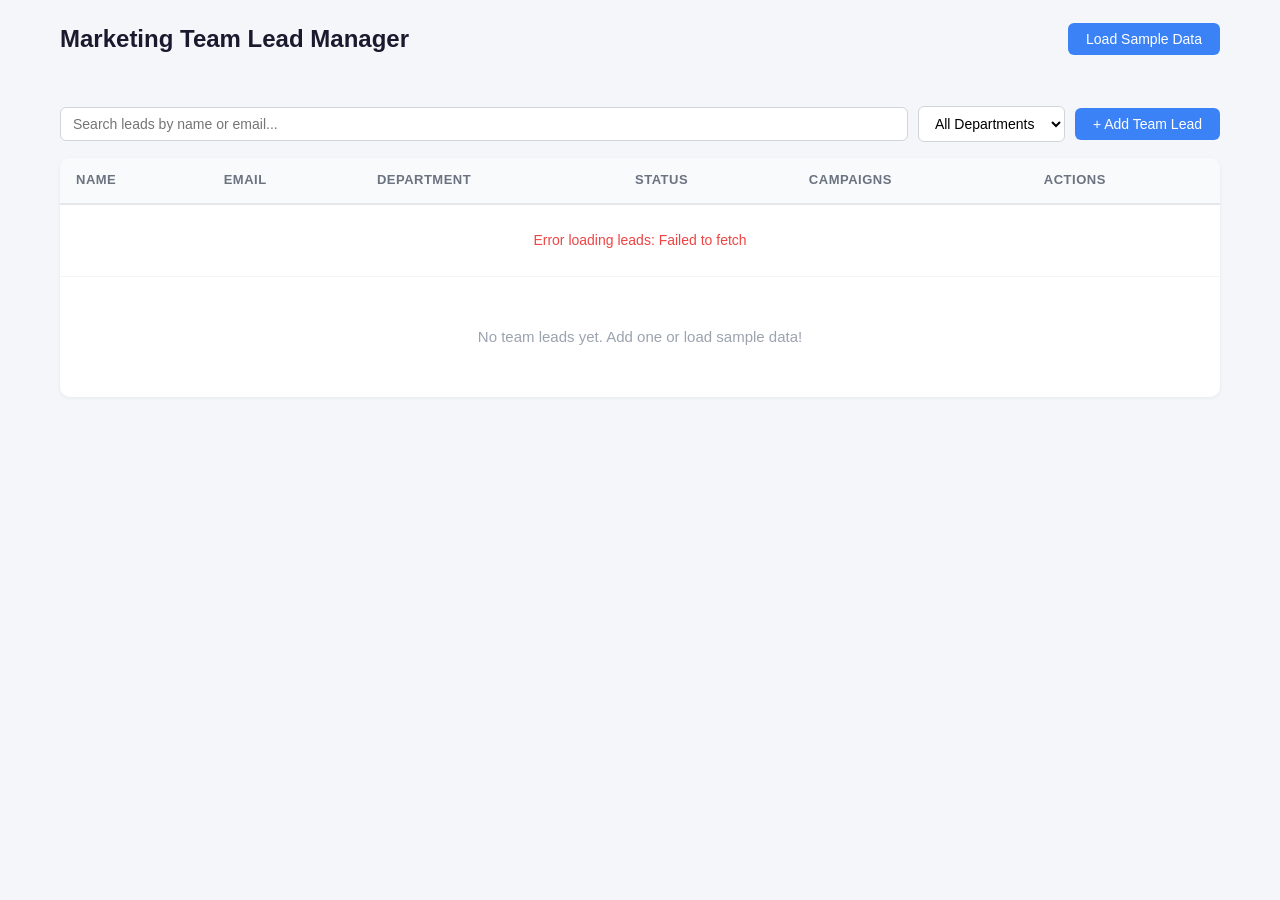
==== frontend/index.html @ 63890db7 "Initial commit: Marketing Team Lead Management System - FastAPI backend with SQLAlchemy + SQLite - T" ====
<!DOCTYPE html>
<html lang="en">
<head>
    <meta charset="UTF-8">
    <meta name="viewport" content="width=device-width, initial-scale=1.0">
    <title>Marketing Team Lead Manager</title>
    <link rel="stylesheet" href="style.css">
</head>
<body>
    <div class="app">
        <header>
            <h1>Marketing Team Lead Manager</h1>
            <div class="header-actions">
                <button class="btn btn-primary" onclick="seedData()">Load Sample Data</button>
            </div>
        </header>

        <section id="summary" class="summary-cards"></section>

        <section class="toolbar">
            <input type="text" id="searchInput" placeholder="Search leads by name or email..." oninput="renderLeads()">
            <select id="deptFilter" onchange="renderLeads()">
                <option value="">All Departments</option>
                <option value="Social Media">Social Media</option>
                <option value="Email Marketing">Email Marketing</option>
                <option value="Content">Content</option>
                <option value="Paid Ads">Paid Ads</option>
                <option value="SEO">SEO</option>
                <option value="General">General</option>
            </select>
            <button class="btn btn-primary" onclick="openAddLeadModal()">+ Add Team Lead</button>
        </section>

        <section class="leads-section">
            <table id="leadsTable">
                <thead>
                    <tr>
                        <th>Name</th>
                        <th>Email</th>
                        <th>Department</th>
                        <th>Status</th>
                        <th>Campaigns</th>
                        <th>Actions</th>
                    </tr>
                </thead>
                <tbody id="leadsBody"></tbody>
            </table>
            <p id="emptyState" class="empty-state">No team leads yet. Add one or load sample data!</p>
        </section>
    </div>

    <div id="leadModal" class="modal">
        <div class="modal-content">
            <span class="close" onclick="closeModal('leadModal')">&times;</span>
            <h2 id="leadModalTitle">Add Team Lead</h2>
            <form id="leadForm" onsubmit="saveLead(event)">
                <input type="hidden" id="leadId">
                <label>Name *</label>
                <input type="text" id="leadName" required>

                <label>Email *</label>
                <input type="email" id="leadEmail" required>

                <label>Phone</label>
                <input type="text" id="leadPhone">

                <label>Department *</label>
                <select id="leadDepartment" required>
                    <option value="">Select...</option>
                    <option value="Social Media">Social Media</option>
                    <option value="Email Marketing">Email Marketing</option>
                    <option value="Content">Content</option>
                    <option value="Paid Ads">Paid Ads</option>
                    <option value="SEO">SEO</option>
                    <option value="General">General</option>
                </select>

                <label>
                    <input type="checkbox" id="leadActive" checked> Active
                </label>

                <div class="form-actions">
                    <button type="submit" class="btn btn-primary">Save</button>
                    <button type="button" class="btn btn-secondary" onclick="closeModal('leadModal')">Cancel</button>
                </div>
            </form>
        </div>
    </div>

    <div id="campaignModal" class="modal">
        <div class="modal-content">
            <span class="close" onclick="closeModal('campaignModal')">&times;</span>
            <h2 id="campaignModalTitle">Add Campaign</h2>
            <form id="campaignForm" onsubmit="saveCampaign(event)">
                <input type="hidden" id="campaignId">
                <input type="hidden" id="campaignLeadId">

                <label>Campaign Name *</label>
                <input type="text" id="campaignName" required>

                <label>Campaign Type *</label>
                <select id="campaignType" required>
                    <option value="">Select...</option>
                    <option value="Social">Social</option>
                    <option value="Email">Email</option>
                    <option value="PPC">PPC</option>
                    <option value="SEO">SEO</option>
                    <option value="Content">Content</option>
                    <option value="Other">Other</option>
                </select>

                <label>Channel *</label>
                <select id="campaignChannel" required>
                    <option value="">Select...</option>
                    <option value="Facebook">Facebook</option>
                    <option value="Instagram">Instagram</option>
                    <option value="LinkedIn">LinkedIn</option>
                    <option value="Twitter/X">Twitter/X</option>
                    <option value="Google">Google</option>
                    <option value="Email">Email</option>
                    <option value="Organic">Organic</option>
                    <option value="Other">Other</option>
                </select>

                <label>Description</label>
                <textarea id="campaignDescription" rows="3"></textarea>

                <label>Status *</label>
                <select id="campaignStatus" required>
                    <option value="Planning">Planning</option>
                    <option value="In Progress">In Progress</option>
                    <option value="Review">Review</option>
                    <option value="Completed">Completed</option>
                    <option value="On Hold">On Hold</option>
                </select>

                <label>Progress (0-100%)</label>
                <input type="number" id="campaignProgress" min="0" max="100" value="0">

                <label>Start Date *</label>
                <input type="date" id="campaignStartDate" required>

                <label>Target End Date</label>
                <input type="date" id="campaignEndDate">

                <div class="form-actions">
                    <button type="submit" class="btn btn-primary">Save</button>
                    <button type="button" class="btn btn-secondary" onclick="closeModal('campaignModal')">Cancel</button>
                </div>
            </form>
        </div>
    </div>

    <div id="toast" class="toast"></div>

    <script src="script.js"></script>
</body>
</html>
---- frontend/style.css ----
*, *::before, *::after {
    box-sizing: border-box;
    margin: 0;
    padding: 0;
}

body {
    font-family: -apple-system, BlinkMacSystemFont, 'Segoe UI', Roboto, sans-serif;
    background: #f4f6f9;
    color: #333;
    line-height: 1.6;
}

.app {
    max-width: 1200px;
    margin: 0 auto;
    padding: 20px;
}

header {
    display: flex;
    justify-content: space-between;
    align-items: center;
    margin-bottom: 24px;
}

header h1 {
    font-size: 24px;
    font-weight: 700;
    color: #1a1a2e;
}

.header-actions {
    display: flex;
    gap: 8px;
}

.summary-cards {
    display: grid;
    grid-template-columns: repeat(auto-fit, minmax(160px, 1fr));
    gap: 16px;
    margin-bottom: 24px;
}

.summary-card {
    background: white;
    border-radius: 10px;
    padding: 18px 20px;
    box-shadow: 0 1px 4px rgba(0,0,0,0.06);
}

.summary-card .value {
    font-size: 28px;
    font-weight: 700;
    color: #1a1a2e;
}

.summary-card .label {
    font-size: 13px;
    color: #888;
    margin-top: 2px;
}

.summary-card.accent-green { border-left: 4px solid #22c55e; }
.summary-card.accent-blue { border-left: 4px solid #3b82f6; }
.summary-card.accent-purple { border-left: 4px solid #8b5cf6; }
.summary-card.accent-orange { border-left: 4px solid #f59e0b; }
.summary-card.accent-red { border-left: 4px solid #ef4444; }

.toolbar {
    display: flex;
    gap: 10px;
    margin-bottom: 16px;
    flex-wrap: wrap;
    align-items: center;
}

.toolbar input[type="text"],
.toolbar select {
    padding: 8px 12px;
    border: 1px solid #d1d5db;
    border-radius: 6px;
    font-size: 14px;
    background: white;
}

.toolbar input[type="text"] {
    flex: 1;
    min-width: 200px;
}

.btn {
    padding: 8px 18px;
    border: none;
    border-radius: 6px;
    font-size: 14px;
    font-weight: 500;
    cursor: pointer;
    transition: background 0.15s;
}

.btn-primary {
    background: #3b82f6;
    color: white;
}
.btn-primary:hover { background: #2563eb; }

.btn-secondary {
    background: #e5e7eb;
    color: #333;
}
.btn-secondary:hover { background: #d1d5db; }

.btn-danger {
    background: #ef4444;
    color: white;
}
.btn-danger:hover { background: #dc2626; }

.btn-sm {
    padding: 5px 12px;
    font-size: 13px;
}

.btn-icon {
    background: none;
    border: 1px solid #d1d5db;
    border-radius: 6px;
    padding: 5px 10px;
    cursor: pointer;
    font-size: 13px;
    color: #555;
}
.btn-icon:hover { background: #f3f4f6; }

.leads-section {
    background: white;
    border-radius: 10px;
    box-shadow: 0 1px 4px rgba(0,0,0,0.06);
    overflow: hidden;
}

table {
    width: 100%;
    border-collapse: collapse;
}

thead th {
    background: #f9fafb;
    text-align: left;
    padding: 12px 16px;
    font-size: 13px;
    font-weight: 600;
    color: #6b7280;
    text-transform: uppercase;
    letter-spacing: 0.5px;
    border-bottom: 2px solid #e5e7eb;
}

tbody td {
    padding: 12px 16px;
    border-bottom: 1px solid #f3f4f6;
    font-size: 14px;
    vertical-align: middle;
}

tbody tr:hover {
    background: #f9fafb;
}

tbody tr.expandable {
    cursor: pointer;
}

tbody tr.campaign-row {
    background: #f8fafc;
}

tbody tr.campaign-row td {
    padding: 8px 16px 8px 48px;
    font-size: 13px;
}

.badge {
    display: inline-block;
    padding: 2px 10px;
    border-radius: 12px;
    font-size: 12px;
    font-weight: 500;
}

.badge-active { background: #dcfce7; color: #166534; }
.badge-inactive { background: #fee2e2; color: #991b1b; }

.badge-planning { background: #fef3c7; color: #92400e; }
.badge-progress { background: #dbeafe; color: #1e40af; }
.badge-review { background: #e0e7ff; color: #3730a3; }
.badge-completed { background: #dcfce7; color: #166534; }
.badge-hold { background: #f3f4f6; color: #6b7280; }

.progress-bar {
    width: 100px;
    height: 6px;
    background: #e5e7eb;
    border-radius: 3px;
    overflow: hidden;
    display: inline-block;
    vertical-align: middle;
    margin-right: 8px;
}

.progress-fill {
    height: 100%;
    background: #3b82f6;
    border-radius: 3px;
    transition: width 0.3s;
}

.progress-text {
    font-size: 12px;
    color: #6b7280;
}

.actions-cell {
    display: flex;
    gap: 6px;
}

.expand-indicator {
    display: inline-block;
    transition: transform 0.2s;
    margin-right: 8px;
    font-size: 12px;
}

.expand-indicator.open {
    transform: rotate(90deg);
}

.campaigns-subtable {
    display: none;
}
.campaigns-subtable.open {
    display: table-row-group;
}

.empty-state {
    text-align: center;
    padding: 48px 20px;
    color: #9ca3af;
    font-size: 15px;
}

.add-campaign-btn {
    font-size: 12px;
    padding: 3px 10px;
    margin-left: 8px;
}

.modal {
    display: none;
    position: fixed;
    inset: 0;
    background: rgba(0,0,0,0.4);
    z-index: 1000;
    justify-content: center;
    align-items: center;
}

.modal.open {
    display: flex;
}

.modal-content {
    background: white;
    border-radius: 12px;
    padding: 28px;
    width: 90%;
    max-width: 520px;
    max-height: 90vh;
    overflow-y: auto;
    position: relative;
}

.close {
    position: absolute;
    top: 16px;
    right: 20px;
    font-size: 24px;
    cursor: pointer;
    color: #9ca3af;
}
.close:hover { color: #333; }

.modal-content h2 {
    margin-bottom: 20px;
    font-size: 18px;
}

.modal-content label {
    display: block;
    font-size: 13px;
    font-weight: 500;
    margin-top: 14px;
    margin-bottom: 4px;
    color: #374151;
}

.modal-content input:not([type="checkbox"]),
.modal-content select,
.modal-content textarea {
    width: 100%;
    padding: 8px 12px;
    border: 1px solid #d1d5db;
    border-radius: 6px;
    font-size: 14px;
    background: white;
}

.modal-content textarea {
    resize: vertical;
}

.modal-content input[type="checkbox"] {
    margin-right: 6px;
}

.form-actions {
    display: flex;
    gap: 10px;
    margin-top: 20px;
    justify-content: flex-end;
}

.toast {
    position: fixed;
    bottom: 24px;
    right: 24px;
    padding: 12px 20px;
    border-radius: 8px;
    font-size: 14px;
    color: white;
    z-index: 2000;
    opacity: 0;
    transition: opacity 0.3s, transform 0.3s;
    transform: translateY(10px);
    pointer-events: none;
}

.toast.show {
    opacity: 1;
    transform: translateY(0);
}

.toast.success { background: #22c55e; }
.toast.error { background: #ef4444; }
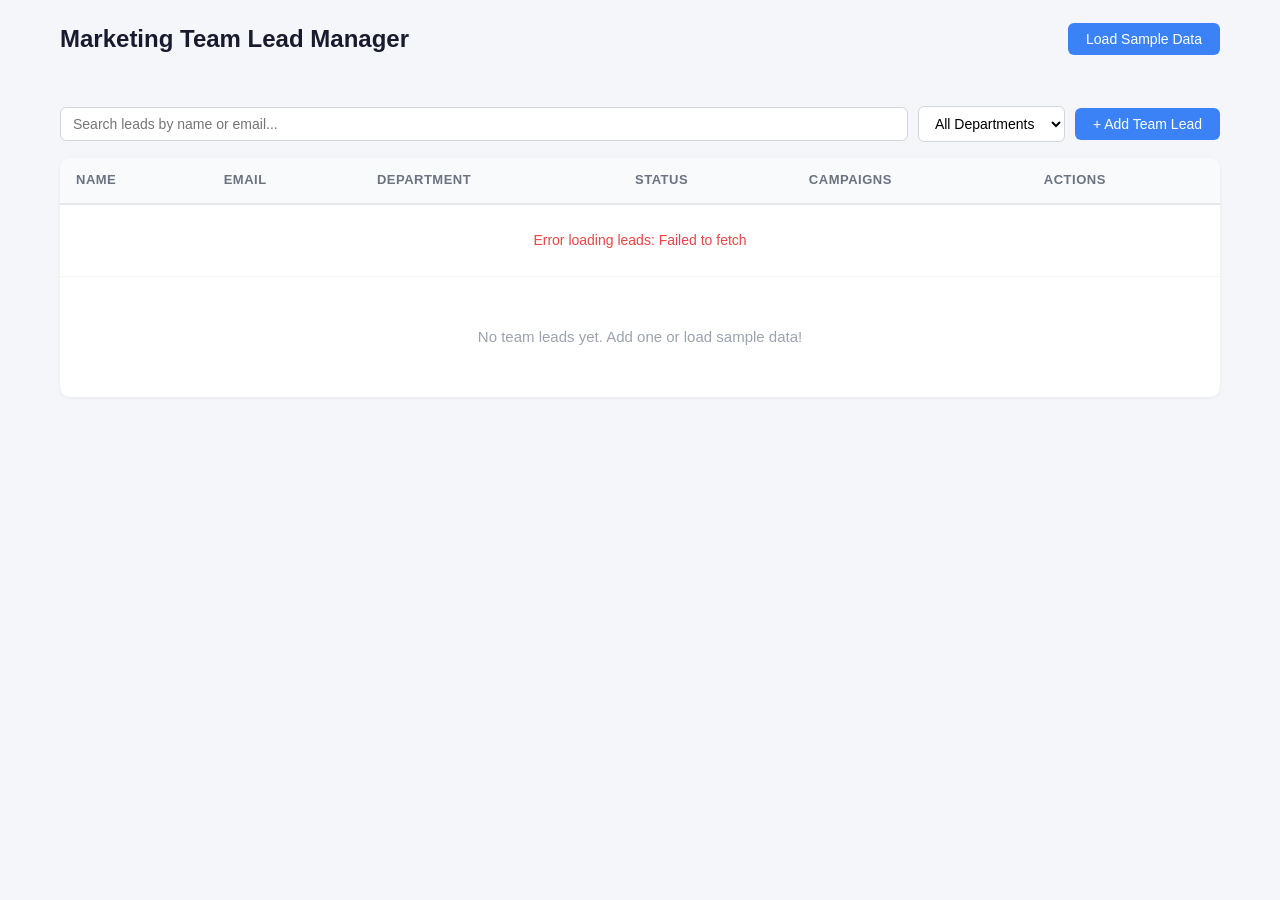
==== commit a5a7f30f: "Add README, runtime.txt, campaign filters, deploy configs" ====
--- a/frontend/index.html
+++ b/frontend/index.html
@@ -5,6 +5,9 @@
     <meta name="viewport" content="width=device-width, initial-scale=1.0">
     <title>Marketing Team Lead Manager</title>
     <link rel="stylesheet" href="style.css">
+    <!-- For production, set your Render backend URL here:
+    <script>window.API_URL = 'https://your-app.onrender.com';</script>
+    -->
 </head>
 <body>
     <div class="app">
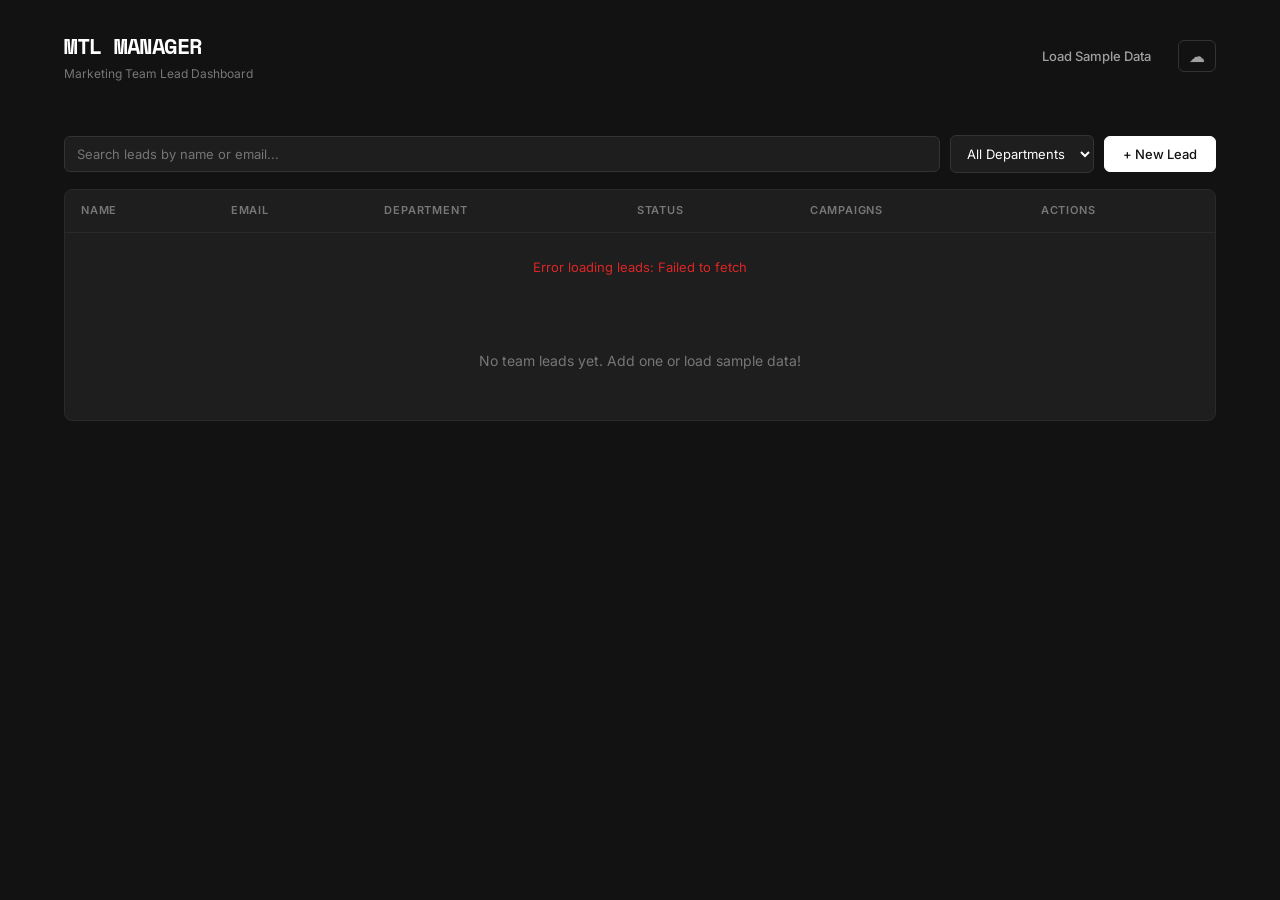
==== commit 2710ee92: "UI/UX overhaul: dark mode default, instant expand, form validation, donut chart, typography" ====
--- a/frontend/index.html
+++ b/frontend/index.html
@@ -4,21 +4,28 @@
     <meta charset="UTF-8">
     <meta name="viewport" content="width=device-width, initial-scale=1.0">
     <title>Marketing Team Lead Manager</title>
+    <link rel="preconnect" href="https://fonts.googleapis.com">
+    <link rel="preconnect" href="https://fonts.gstatic.com" crossorigin>
+    <link href="https://fonts.googleapis.com/css2?family=Inter:opsz@14..32&family=Space+Mono:wght@400;700&display=swap" rel="stylesheet">
     <link rel="stylesheet" href="style.css">
-    <!-- For production, set your Render backend URL here:
-    <script>window.API_URL = 'https://your-app.onrender.com';</script>
-    -->
+    <script>window.API_URL = 'https://mtl-management-system.onrender.com';</script>
 </head>
 <body>
     <div class="app">
         <header>
-            <h1>Marketing Team Lead Manager</h1>
+            <div class="header-left">
+                <h1>MTL Manager</h1>
+                <span class="header-sub">Marketing Team Lead Dashboard</span>
+            </div>
             <div class="header-actions">
-                <button class="btn btn-primary" onclick="seedData()">Load Sample Data</button>
+                <button class="btn btn-ghost" onclick="seedData()">Load Sample Data</button>
+                <button class="btn btn-icon theme-toggle" onclick="toggleTheme()" title="Toggle dark mode">
+                    <span id="themeIcon">&#9790;</span>
+                </button>
             </div>
         </header>
 
-        <section id="summary" class="summary-cards"></section>
+        <section id="summary" class="summary-row"></section>
 
         <section class="toolbar">
             <input type="text" id="searchInput" placeholder="Search leads by name or email..." oninput="renderLeads()">
@@ -31,7 +38,7 @@
                 <option value="SEO">SEO</option>
                 <option value="General">General</option>
             </select>
-            <button class="btn btn-primary" onclick="openAddLeadModal()">+ Add Team Lead</button>
+            <button class="btn btn-primary" onclick="openAddLeadModal()">+ New Lead</button>
         </section>
 
         <section class="leads-section">
@@ -56,35 +63,46 @@
         <div class="modal-content">
             <span class="close" onclick="closeModal('leadModal')">&times;</span>
             <h2 id="leadModalTitle">Add Team Lead</h2>
-            <form id="leadForm" onsubmit="saveLead(event)">
+            <form id="leadForm" onsubmit="saveLead(event)" novalidate>
                 <input type="hidden" id="leadId">
-                <label>Name *</label>
-                <input type="text" id="leadName" required>
-
-                <label>Email *</label>
-                <input type="email" id="leadEmail" required>
-
-                <label>Phone</label>
-                <input type="text" id="leadPhone">
-
-                <label>Department *</label>
-                <select id="leadDepartment" required>
-                    <option value="">Select...</option>
-                    <option value="Social Media">Social Media</option>
-                    <option value="Email Marketing">Email Marketing</option>
-                    <option value="Content">Content</option>
-                    <option value="Paid Ads">Paid Ads</option>
-                    <option value="SEO">SEO</option>
-                    <option value="General">General</option>
-                </select>
-
-                <label>
-                    <input type="checkbox" id="leadActive" checked> Active
-                </label>
-
+                <div class="field-group">
+                    <label>Name <span class="required">*</span></label>
+                    <input type="text" id="leadName" placeholder="e.g. Alice Johnson" required>
+                    <span class="field-error" id="leadName-error"></span>
+                </div>
+                <div class="field-group">
+                    <label>Email <span class="required">*</span></label>
+                    <input type="email" id="leadEmail" placeholder="e.g. alice@company.com" required>
+                    <span class="field-error" id="leadEmail-error"></span>
+                </div>
+                <div class="field-group">
+                    <label>Phone</label>
+                    <input type="text" id="leadPhone" placeholder="e.g. 555-0101">
+                    <span class="field-error" id="leadPhone-error"></span>
+                </div>
+                <div class="field-group">
+                    <label>Department <span class="required">*</span></label>
+                    <select id="leadDepartment" required>
+                        <option value="">Select a department...</option>
+                        <option value="Social Media">Social Media</option>
+                        <option value="Email Marketing">Email Marketing</option>
+                        <option value="Content">Content</option>
+                        <option value="Paid Ads">Paid Ads</option>
+                        <option value="SEO">SEO</option>
+                        <option value="General">General</option>
+                    </select>
+                    <span class="field-error" id="leadDepartment-error"></span>
+                </div>
+                <div class="field-group checkbox-group">
+                    <label class="checkbox-label">
+                        <input type="checkbox" id="leadActive" checked>
+                        <span class="checkbox-custom"></span>
+                        Active
+                    </label>
+                </div>
                 <div class="form-actions">
+                    <button type="button" class="btn btn-secondary" onclick="closeModal('leadModal')">Cancel</button>
                     <button type="submit" class="btn btn-primary">Save</button>
-                    <button type="button" class="btn btn-secondary" onclick="closeModal('leadModal')">Cancel</button>
                 </div>
             </form>
         </div>
@@ -94,61 +112,86 @@
         <div class="modal-content">
             <span class="close" onclick="closeModal('campaignModal')">&times;</span>
             <h2 id="campaignModalTitle">Add Campaign</h2>
-            <form id="campaignForm" onsubmit="saveCampaign(event)">
+            <form id="campaignForm" onsubmit="saveCampaign(event)" novalidate>
                 <input type="hidden" id="campaignId">
                 <input type="hidden" id="campaignLeadId">
 
-                <label>Campaign Name *</label>
-                <input type="text" id="campaignName" required>
-
-                <label>Campaign Type *</label>
-                <select id="campaignType" required>
-                    <option value="">Select...</option>
-                    <option value="Social">Social</option>
-                    <option value="Email">Email</option>
-                    <option value="PPC">PPC</option>
-                    <option value="SEO">SEO</option>
-                    <option value="Content">Content</option>
-                    <option value="Other">Other</option>
-                </select>
-
-                <label>Channel *</label>
-                <select id="campaignChannel" required>
-                    <option value="">Select...</option>
-                    <option value="Facebook">Facebook</option>
-                    <option value="Instagram">Instagram</option>
-                    <option value="LinkedIn">LinkedIn</option>
-                    <option value="Twitter/X">Twitter/X</option>
-                    <option value="Google">Google</option>
-                    <option value="Email">Email</option>
-                    <option value="Organic">Organic</option>
-                    <option value="Other">Other</option>
-                </select>
-
-                <label>Description</label>
-                <textarea id="campaignDescription" rows="3"></textarea>
-
-                <label>Status *</label>
-                <select id="campaignStatus" required>
-                    <option value="Planning">Planning</option>
-                    <option value="In Progress">In Progress</option>
-                    <option value="Review">Review</option>
-                    <option value="Completed">Completed</option>
-                    <option value="On Hold">On Hold</option>
-                </select>
-
-                <label>Progress (0-100%)</label>
-                <input type="number" id="campaignProgress" min="0" max="100" value="0">
-
-                <label>Start Date *</label>
-                <input type="date" id="campaignStartDate" required>
-
-                <label>Target End Date</label>
-                <input type="date" id="campaignEndDate">
+                <div class="field-group">
+                    <label>Campaign Name <span class="required">*</span></label>
+                    <input type="text" id="campaignName" placeholder="e.g. Summer Sale Social" required>
+                    <span class="field-error" id="campaignName-error"></span>
+                </div>
+
+                <div class="field-row">
+                    <div class="field-group">
+                        <label>Campaign Type <span class="required">*</span></label>
+                        <select id="campaignType" required>
+                            <option value="">Select...</option>
+                            <option value="Social">Social</option>
+                            <option value="Email">Email</option>
+                            <option value="PPC">PPC</option>
+                            <option value="SEO">SEO</option>
+                            <option value="Content">Content</option>
+                            <option value="Other">Other</option>
+                        </select>
+                        <span class="field-error" id="campaignType-error"></span>
+                    </div>
+                    <div class="field-group">
+                        <label>Channel <span class="required">*</span></label>
+                        <select id="campaignChannel" required>
+                            <option value="">Select...</option>
+                            <option value="Facebook">Facebook</option>
+                            <option value="Instagram">Instagram</option>
+                            <option value="LinkedIn">LinkedIn</option>
+                            <option value="Twitter/X">Twitter/X</option>
+                            <option value="Google">Google</option>
+                            <option value="Email">Email</option>
+                            <option value="Organic">Organic</option>
+                            <option value="Other">Other</option>
+                        </select>
+                        <span class="field-error" id="campaignChannel-error"></span>
+                    </div>
+                </div>
+
+                <div class="field-group">
+                    <label>Description</label>
+                    <textarea id="campaignDescription" rows="3" placeholder="Brief description of the campaign..."></textarea>
+                </div>
+
+                <div class="field-row">
+                    <div class="field-group">
+                        <label>Status <span class="required">*</span></label>
+                        <select id="campaignStatus" required>
+                            <option value="Planning">Planning</option>
+                            <option value="In Progress">In Progress</option>
+                            <option value="Review">Review</option>
+                            <option value="Completed">Completed</option>
+                            <option value="On Hold">On Hold</option>
+                        </select>
+                        <span class="field-error" id="campaignStatus-error"></span>
+                    </div>
+                    <div class="field-group">
+                        <label>Progress <span class="required">*</span></label>
+                        <input type="number" id="campaignProgress" min="0" max="100" placeholder="0-100" value="0" required>
+                        <span class="field-error" id="campaignProgress-error"></span>
+                    </div>
+                </div>
+
+                <div class="field-row">
+                    <div class="field-group">
+                        <label>Start Date <span class="required">*</span></label>
+                        <input type="date" id="campaignStartDate" required>
+                        <span class="field-error" id="campaignStartDate-error"></span>
+                    </div>
+                    <div class="field-group">
+                        <label>Target End Date</label>
+                        <input type="date" id="campaignEndDate">
+                    </div>
+                </div>
 
                 <div class="form-actions">
+                    <button type="button" class="btn btn-secondary" onclick="closeModal('campaignModal')">Cancel</button>
                     <button type="submit" class="btn btn-primary">Save</button>
-                    <button type="button" class="btn btn-secondary" onclick="closeModal('campaignModal')">Cancel</button>
                 </div>
             </form>
         </div>
--- a/frontend/style.css
+++ b/frontend/style.css
@@ -1,3 +1,58 @@
+:root {
+    --bg: #fafafa;
+    --fg: #000000;
+    --surface: #ffffff;
+    --surface-hover: #f5f5f5;
+    --border: #e0e0e0;
+    --border-light: #f0f0f0;
+    --text-secondary: #6b6b6b;
+    --text-muted: #9e9e9e;
+    --primary: #1a1a1a;
+    --primary-hover: #333333;
+    --danger: #dc2626;
+    --danger-hover: #b91c1c;
+    --success: #16a34a;
+    --overlay: rgba(0, 0, 0, 0.35);
+    --shadow: 0 1px 3px rgba(0,0,0,0.04), 0 1px 2px rgba(0,0,0,0.06);
+    --shadow-md: 0 4px 12px rgba(0,0,0,0.08);
+    --radius: 8px;
+    --radius-sm: 6px;
+}
+
+html.dark-mode {
+    --bg: #121212;
+    --fg: #ffffff;
+    --surface: #1e1e1e;
+    --surface-hover: #2a2a2a;
+    --border: #333333;
+    --border-light: #2a2a2a;
+    --text-secondary: #a0a0a0;
+    --text-muted: #777777;
+    --primary: #ffffff;
+    --primary-hover: #e0e0e0;
+    --overlay: rgba(0, 0, 0, 0.7);
+    --shadow: 0 1px 3px rgba(0,0,0,0.2);
+    --shadow-md: 0 4px 12px rgba(0,0,0,0.3);
+}
+
+@media (prefers-color-scheme: dark) {
+    :root:not(.light-mode) {
+        --bg: #121212;
+        --fg: #ffffff;
+        --surface: #1e1e1e;
+        --surface-hover: #2a2a2a;
+        --border: #333333;
+        --border-light: #2a2a2a;
+        --text-secondary: #a0a0a0;
+        --text-muted: #777777;
+        --primary: #ffffff;
+        --primary-hover: #e0e0e0;
+        --overlay: rgba(0, 0, 0, 0.7);
+        --shadow: 0 1px 3px rgba(0,0,0,0.2);
+        --shadow-md: 0 4px 12px rgba(0,0,0,0.3);
+    }
+}
+
 *, *::before, *::after {
     box-sizing: border-box;
     margin: 0;
@@ -5,68 +60,147 @@
 }
 
 body {
-    font-family: -apple-system, BlinkMacSystemFont, 'Segoe UI', Roboto, sans-serif;
-    background: #f4f6f9;
-    color: #333;
+    font-family: 'Inter', -apple-system, BlinkMacSystemFont, sans-serif;
+    background: var(--bg);
+    color: var(--fg);
     line-height: 1.6;
+    transition: background 0.2s, color 0.2s;
+    -webkit-font-smoothing: antialiased;
 }
 
 .app {
     max-width: 1200px;
     margin: 0 auto;
-    padding: 20px;
-}
-
+    padding: 28px 24px;
+}
+
+/* --- Header --- */
 header {
     display: flex;
     justify-content: space-between;
     align-items: center;
+    margin-bottom: 28px;
+}
+
+.header-left h1 {
+    font-family: 'Space Mono', monospace;
+    font-size: 22px;
+    font-weight: 700;
+    letter-spacing: -0.5px;
+    text-transform: uppercase;
+}
+
+.header-sub {
+    font-size: 12px;
+    color: var(--text-muted);
+    display: block;
+    margin-top: 1px;
+}
+
+.header-actions {
+    display: flex;
+    gap: 8px;
+    align-items: center;
+}
+
+/* --- Summary Row --- */
+.summary-row {
+    display: grid;
+    grid-template-columns: 1fr 280px;
+    gap: 20px;
     margin-bottom: 24px;
 }
 
-header h1 {
-    font-size: 24px;
-    font-weight: 700;
-    color: #1a1a2e;
-}
-
-.header-actions {
-    display: flex;
-    gap: 8px;
+@media (max-width: 768px) {
+    .summary-row {
+        grid-template-columns: 1fr;
+    }
 }
 
 .summary-cards {
     display: grid;
-    grid-template-columns: repeat(auto-fit, minmax(160px, 1fr));
-    gap: 16px;
-    margin-bottom: 24px;
+    grid-template-columns: repeat(auto-fit, minmax(120px, 1fr));
+    gap: 12px;
 }
 
 .summary-card {
-    background: white;
-    border-radius: 10px;
-    padding: 18px 20px;
-    box-shadow: 0 1px 4px rgba(0,0,0,0.06);
+    background: var(--surface);
+    border: 1px solid var(--border-light);
+    border-radius: var(--radius);
+    padding: 16px 18px;
+    transition: border-color 0.15s;
 }
 
 .summary-card .value {
-    font-size: 28px;
+    font-family: 'Space Mono', monospace;
+    font-size: 26px;
     font-weight: 700;
-    color: #1a1a2e;
+    line-height: 1.2;
 }
 
 .summary-card .label {
-    font-size: 13px;
-    color: #888;
+    font-size: 12px;
+    color: var(--text-secondary);
     margin-top: 2px;
 }
 
-.summary-card.accent-green { border-left: 4px solid #22c55e; }
-.summary-card.accent-blue { border-left: 4px solid #3b82f6; }
-.summary-card.accent-purple { border-left: 4px solid #8b5cf6; }
-.summary-card.accent-orange { border-left: 4px solid #f59e0b; }
-.summary-card.accent-red { border-left: 4px solid #ef4444; }
-
+/* --- Chart --- */
+.chart-card {
+    background: var(--surface);
+    border: 1px solid var(--border-light);
+    border-radius: var(--radius);
+    padding: 16px 18px;
+    display: flex;
+    flex-direction: column;
+    align-items: center;
+    justify-content: center;
+}
+
+.chart-card .chart-title {
+    font-size: 12px;
+    color: var(--text-secondary);
+    font-weight: 500;
+    margin-bottom: 8px;
+    text-transform: uppercase;
+    letter-spacing: 0.5px;
+    align-self: flex-start;
+}
+
+#statusChart {
+    max-width: 100%;
+    height: auto;
+}
+
+.chart-legend {
+    display: flex;
+    flex-wrap: wrap;
+    gap: 6px 14px;
+    margin-top: 10px;
+    justify-content: center;
+}
+
+.chart-legend-item {
+    display: flex;
+    align-items: center;
+    gap: 5px;
+    font-size: 11px;
+    color: var(--text-secondary);
+}
+
+.legend-dot {
+    width: 8px;
+    height: 8px;
+    border-radius: 50%;
+    flex-shrink: 0;
+}
+
+.legend-value {
+    font-family: 'Space Mono', monospace;
+    color: var(--fg);
+    font-weight: 600;
+}
+
+/* --- Toolbar --- */
 .toolbar {
     display: flex;
     gap: 10px;
@@ -77,11 +211,20 @@
 
 .toolbar input[type="text"],
 .toolbar select {
-    padding: 8px 12px;
-    border: 1px solid #d1d5db;
-    border-radius: 6px;
-    font-size: 14px;
-    background: white;
+    padding: 9px 12px;
+    border: 1px solid var(--border);
+    border-radius: var(--radius-sm);
+    font-size: 13px;
+    font-family: 'Inter', sans-serif;
+    background: var(--surface);
+    color: var(--fg);
+    transition: border-color 0.15s;
+}
+
+.toolbar input[type="text"]:focus,
+.toolbar select:focus {
+    outline: none;
+    border-color: var(--fg);
 }
 
 .toolbar input[type="text"] {
@@ -89,54 +232,96 @@
     min-width: 200px;
 }
 
+/* --- Buttons --- */
 .btn {
-    padding: 8px 18px;
-    border: none;
-    border-radius: 6px;
-    font-size: 14px;
+    padding: 9px 18px;
+    border: 1px solid transparent;
+    border-radius: var(--radius-sm);
+    font-size: 13px;
     font-weight: 500;
+    font-family: 'Inter', sans-serif;
     cursor: pointer;
-    transition: background 0.15s;
+    transition: all 0.15s;
+    display: inline-flex;
+    align-items: center;
+    gap: 5px;
 }
 
 .btn-primary {
-    background: #3b82f6;
-    color: white;
-}
-.btn-primary:hover { background: #2563eb; }
+    background: var(--primary);
+    color: var(--bg);
+    border-color: var(--primary);
+}
+.btn-primary:hover {
+    background: var(--primary-hover);
+    border-color: var(--primary-hover);
+}
 
 .btn-secondary {
-    background: #e5e7eb;
-    color: #333;
-}
-.btn-secondary:hover { background: #d1d5db; }
+    background: transparent;
+    color: var(--text-secondary);
+    border-color: var(--border);
+}
+.btn-secondary:hover {
+    background: var(--surface-hover);
+    color: var(--fg);
+}
+
+.btn-ghost {
+    background: transparent;
+    color: var(--text-secondary);
+    border-color: transparent;
+}
+.btn-ghost:hover {
+    background: var(--surface-hover);
+    color: var(--fg);
+}
 
 .btn-danger {
-    background: #ef4444;
-    color: white;
-}
-.btn-danger:hover { background: #dc2626; }
-
-.btn-sm {
-    padding: 5px 12px;
-    font-size: 13px;
+    background: transparent;
+    color: var(--danger);
+    border-color: var(--border);
+}
+.btn-danger:hover {
+    background: #fef2f2;
+    border-color: var(--danger);
+}
+
+html.dark-mode .btn-danger:hover {
+    background: rgba(220, 38, 38, 0.15);
 }
 
 .btn-icon {
-    background: none;
-    border: 1px solid #d1d5db;
-    border-radius: 6px;
-    padding: 5px 10px;
+    background: transparent;
+    border: 1px solid var(--border);
+    border-radius: var(--radius-sm);
+    padding: 7px 10px;
     cursor: pointer;
     font-size: 13px;
-    color: #555;
-}
-.btn-icon:hover { background: #f3f4f6; }
-
+    color: var(--text-secondary);
+    transition: all 0.15s;
+}
+.btn-icon:hover {
+    background: var(--surface-hover);
+    color: var(--fg);
+}
+
+.btn-sm {
+    padding: 6px 12px;
+    font-size: 12px;
+}
+
+.theme-toggle {
+    padding: 7px 10px;
+    font-size: 16px;
+    line-height: 1;
+}
+
+/* --- Table --- */
 .leads-section {
-    background: white;
-    border-radius: 10px;
-    box-shadow: 0 1px 4px rgba(0,0,0,0.06);
+    background: var(--surface);
+    border: 1px solid var(--border-light);
+    border-radius: var(--radius);
     overflow: hidden;
 }
 
@@ -146,63 +331,116 @@
 }
 
 thead th {
-    background: #f9fafb;
+    background: var(--surface);
     text-align: left;
     padding: 12px 16px;
-    font-size: 13px;
+    font-size: 11px;
     font-weight: 600;
-    color: #6b7280;
+    color: var(--text-muted);
     text-transform: uppercase;
-    letter-spacing: 0.5px;
-    border-bottom: 2px solid #e5e7eb;
+    letter-spacing: 0.8px;
+    border-bottom: 1px solid var(--border-light);
 }
 
 tbody td {
     padding: 12px 16px;
-    border-bottom: 1px solid #f3f4f6;
-    font-size: 14px;
+    border-bottom: 1px solid var(--border-light);
+    font-size: 13px;
     vertical-align: middle;
 }
 
-tbody tr:hover {
-    background: #f9fafb;
+tbody tr:last-child td {
+    border-bottom: none;
 }
 
 tbody tr.expandable {
     cursor: pointer;
 }
 
-tbody tr.campaign-row {
-    background: #f8fafc;
-}
-
-tbody tr.campaign-row td {
-    padding: 8px 16px 8px 48px;
-    font-size: 13px;
-}
-
+tbody tr.expandable:hover {
+    background: var(--surface-hover);
+}
+
+/* --- Badges --- */
 .badge {
     display: inline-block;
     padding: 2px 10px;
     border-radius: 12px;
-    font-size: 12px;
+    font-size: 11px;
     font-weight: 500;
-}
-
-.badge-active { background: #dcfce7; color: #166534; }
-.badge-inactive { background: #fee2e2; color: #991b1b; }
-
-.badge-planning { background: #fef3c7; color: #92400e; }
-.badge-progress { background: #dbeafe; color: #1e40af; }
-.badge-review { background: #e0e7ff; color: #3730a3; }
-.badge-completed { background: #dcfce7; color: #166534; }
-.badge-hold { background: #f3f4f6; color: #6b7280; }
-
+    letter-spacing: 0.2px;
+}
+
+.badge-active {
+    background: #dcfce7;
+    color: #166534;
+}
+.badge-inactive {
+    background: #fee2e2;
+    color: #991b1b;
+}
+.badge-planning {
+    background: #fef3c7;
+    color: #92400e;
+}
+.badge-in-progress {
+    background: #dbeafe;
+    color: #1e40af;
+}
+.badge-review {
+    background: #e0e7ff;
+    color: #3730a3;
+}
+.badge-completed {
+    background: #dcfce7;
+    color: #166534;
+}
+.badge-on-hold {
+    background: #f3f4f6;
+    color: #6b7280;
+}
+
+html.dark-mode .badge-active {
+    background: rgba(22, 101, 52, 0.3);
+    color: #86efac;
+}
+html.dark-mode .badge-inactive {
+    background: rgba(153, 27, 27, 0.3);
+    color: #fca5a5;
+}
+html.dark-mode .badge-planning {
+    background: rgba(146, 64, 14, 0.3);
+    color: #fcd34d;
+}
+html.dark-mode .badge-in-progress {
+    background: rgba(30, 64, 175, 0.3);
+    color: #93c5fd;
+}
+html.dark-mode .badge-review {
+    background: rgba(55, 48, 163, 0.3);
+    color: #a5b4fc;
+}
+html.dark-mode .badge-completed {
+    background: rgba(22, 101, 52, 0.3);
+    color: #86efac;
+}
+html.dark-mode .badge-on-hold {
+    background: rgba(107, 114, 128, 0.3);
+    color: #d1d5db;
+}
+
+/* --- Actions cell --- */
+.actions-cell {
+    display: flex;
+    gap: 5px;
+}
+
+/* --- Progress bar --- */
 .progress-bar {
-    width: 100px;
-    height: 6px;
-    background: #e5e7eb;
-    border-radius: 3px;
+    width: 80px;
+    height: 4px;
+    background: var(--border);
+    border-radius: 2px;
     overflow: hidden;
     display: inline-block;
     vertical-align: middle;
@@ -211,26 +449,24 @@
 
 .progress-fill {
     height: 100%;
-    background: #3b82f6;
-    border-radius: 3px;
+    background: var(--fg);
+    border-radius: 2px;
     transition: width 0.3s;
 }
 
 .progress-text {
-    font-size: 12px;
-    color: #6b7280;
-}
-
-.actions-cell {
-    display: flex;
-    gap: 6px;
-}
-
+    font-size: 11px;
+    color: var(--text-muted);
+    font-family: 'Space Mono', monospace;
+}
+
+/* --- Expand --- */
 .expand-indicator {
     display: inline-block;
     transition: transform 0.2s;
-    margin-right: 8px;
-    font-size: 12px;
+    margin-right: 6px;
+    font-size: 10px;
+    color: var(--text-muted);
 }
 
 .expand-indicator.open {
@@ -240,31 +476,91 @@
 .campaigns-subtable {
     display: none;
 }
+
 .campaigns-subtable.open {
-    display: table-row-group;
-}
-
+    display: table-row;
+}
+
+.campaigns-td {
+    padding: 0 !important;
+}
+
+.campaigns-content {
+    width: 100%;
+}
+
+.campaigns-content {
+    background: var(--surface);
+}
+
+.campaigns-content .campaign-header {
+    padding: 12px 24px 4px 24px;
+    display: flex;
+    justify-content: space-between;
+    align-items: center;
+}
+
+.campaigns-content .campaign-header span {
+    font-weight: 600;
+    font-size: 13px;
+}
+
+.campaigns-content .filter-bar {
+    padding: 8px 24px;
+    display: flex;
+    gap: 8px;
+    align-items: center;
+    border-bottom: 1px solid var(--border-light);
+}
+
+.campaigns-content .filter-bar label {
+    font-size: 11px;
+    color: var(--text-muted);
+    font-weight: 500;
+}
+
+.campaigns-content .filter-bar select {
+    padding: 4px 8px;
+    font-size: 12px;
+    border: 1px solid var(--border);
+    border-radius: 4px;
+    background: var(--surface);
+    color: var(--fg);
+    font-family: 'Inter', sans-serif;
+}
+
+.campaigns-content .campaign-table {
+    width: 100%;
+}
+
+.campaigns-content .campaign-table th {
+    padding: 8px 12px;
+    font-size: 11px;
+}
+
+.campaigns-content .campaign-table td {
+    padding: 8px 12px;
+    font-size: 12px;
+}
+
+/* --- Empty state --- */
 .empty-state {
     text-align: center;
     padding: 48px 20px;
-    color: #9ca3af;
-    font-size: 15px;
-}
-
-.add-campaign-btn {
-    font-size: 12px;
-    padding: 3px 10px;
-    margin-left: 8px;
-}
-
+    color: var(--text-muted);
+    font-size: 14px;
+}
+
+/* --- Modal --- */
 .modal {
     display: none;
     position: fixed;
     inset: 0;
-    background: rgba(0,0,0,0.4);
+    background: var(--overlay);
     z-index: 1000;
     justify-content: center;
     align-items: center;
+    backdrop-filter: blur(2px);
 }
 
 .modal.open {
@@ -272,7 +568,8 @@
 }
 
 .modal-content {
-    background: white;
+    background: var(--surface);
+    border: 1px solid var(--border);
     border-radius: 12px;
     padding: 28px;
     width: 90%;
@@ -280,69 +577,140 @@
     max-height: 90vh;
     overflow-y: auto;
     position: relative;
+    box-shadow: var(--shadow-md);
 }
 
 .close {
     position: absolute;
     top: 16px;
     right: 20px;
-    font-size: 24px;
+    font-size: 22px;
     cursor: pointer;
-    color: #9ca3af;
-}
-.close:hover { color: #333; }
+    color: var(--text-muted);
+    line-height: 1;
+    transition: color 0.15s;
+}
+.close:hover {
+    color: var(--fg);
+}
 
 .modal-content h2 {
-    margin-bottom: 20px;
-    font-size: 18px;
-}
-
-.modal-content label {
+    font-family: 'Space Mono', monospace;
+    font-size: 17px;
+    font-weight: 700;
+    margin-bottom: 22px;
+    letter-spacing: -0.3px;
+}
+
+/* --- Form --- */
+.field-group {
+    margin-bottom: 16px;
+}
+
+.field-group label {
     display: block;
+    font-size: 12px;
+    font-weight: 500;
+    margin-bottom: 5px;
+    color: var(--text-secondary);
+}
+
+.field-group .required {
+    color: var(--danger);
+}
+
+.field-group input:not([type="checkbox"]),
+.field-group select,
+.field-group textarea {
+    width: 100%;
+    padding: 9px 12px;
+    border: 1px solid var(--border);
+    border-radius: var(--radius-sm);
     font-size: 13px;
-    font-weight: 500;
-    margin-top: 14px;
-    margin-bottom: 4px;
-    color: #374151;
-}
-
-.modal-content input:not([type="checkbox"]),
-.modal-content select,
-.modal-content textarea {
-    width: 100%;
-    padding: 8px 12px;
-    border: 1px solid #d1d5db;
-    border-radius: 6px;
-    font-size: 14px;
-    background: white;
-}
-
-.modal-content textarea {
+    font-family: 'Inter', sans-serif;
+    background: var(--surface);
+    color: var(--fg);
+    transition: border-color 0.15s;
+}
+
+.field-group input:focus,
+.field-group select:focus,
+.field-group textarea:focus {
+    outline: none;
+    border-color: var(--fg);
+}
+
+.field-group input::placeholder,
+.field-group textarea::placeholder {
+    color: var(--text-muted);
+}
+
+.field-group textarea {
     resize: vertical;
 }
 
-.modal-content input[type="checkbox"] {
-    margin-right: 6px;
+.field-group input.invalid,
+.field-group select.invalid {
+    border-color: var(--danger);
+}
+
+.field-error {
+    display: block;
+    font-size: 11px;
+    color: var(--danger);
+    margin-top: 3px;
+    min-height: 0;
+}
+
+.field-row {
+    display: grid;
+    grid-template-columns: 1fr 1fr;
+    gap: 14px;
+}
+
+@media (max-width: 500px) {
+    .field-row {
+        grid-template-columns: 1fr;
+    }
+}
+
+.checkbox-group {
+    margin-top: 4px;
+}
+
+.checkbox-label {
+    display: inline-flex !important;
+    align-items: center;
+    gap: 8px;
+    cursor: pointer;
+    font-size: 13px !important;
+    color: var(--fg) !important;
+}
+
+.checkbox-label input[type="checkbox"] {
+    width: auto;
 }
 
 .form-actions {
     display: flex;
     gap: 10px;
-    margin-top: 20px;
+    margin-top: 22px;
     justify-content: flex-end;
 }
 
+/* --- Toast --- */
 .toast {
     position: fixed;
     bottom: 24px;
     right: 24px;
     padding: 12px 20px;
-    border-radius: 8px;
-    font-size: 14px;
+    border-radius: var(--radius-sm);
+    font-size: 13px;
+    font-weight: 500;
     color: white;
     z-index: 2000;
     opacity: 0;
-    transition: opacity 0.3s, transform 0.3s;
+    transition: opacity 0.25s, transform 0.25s;
     transform: translateY(10px);
     pointer-events: none;
 }
@@ -352,5 +720,41 @@
     transform: translateY(0);
 }
 
-.toast.success { background: #22c55e; }
-.toast.error { background: #ef4444; }
+.toast.success {
+    background: var(--success);
+}
+
+.toast.error {
+    background: var(--danger);
+}
+
+/* --- Campaign section inner table --- */
+.campaign-table-inner {
+    width: 100%;
+    table-layout: auto;
+}
+.campaign-table-inner thead th {
+    padding: 8px 12px;
+    font-size: 11px;
+    background: var(--surface);
+}
+.campaign-table-inner tbody td {
+    padding: 8px 12px;
+    font-size: 12px;
+}
+
+/* --- Scrollbar --- */
+::-webkit-scrollbar {
+    width: 6px;
+    height: 6px;
+}
+::-webkit-scrollbar-track {
+    background: transparent;
+}
+::-webkit-scrollbar-thumb {
+    background: var(--border);
+    border-radius: 3px;
+}
+::-webkit-scrollbar-thumb:hover {
+    background: var(--text-muted);
+}
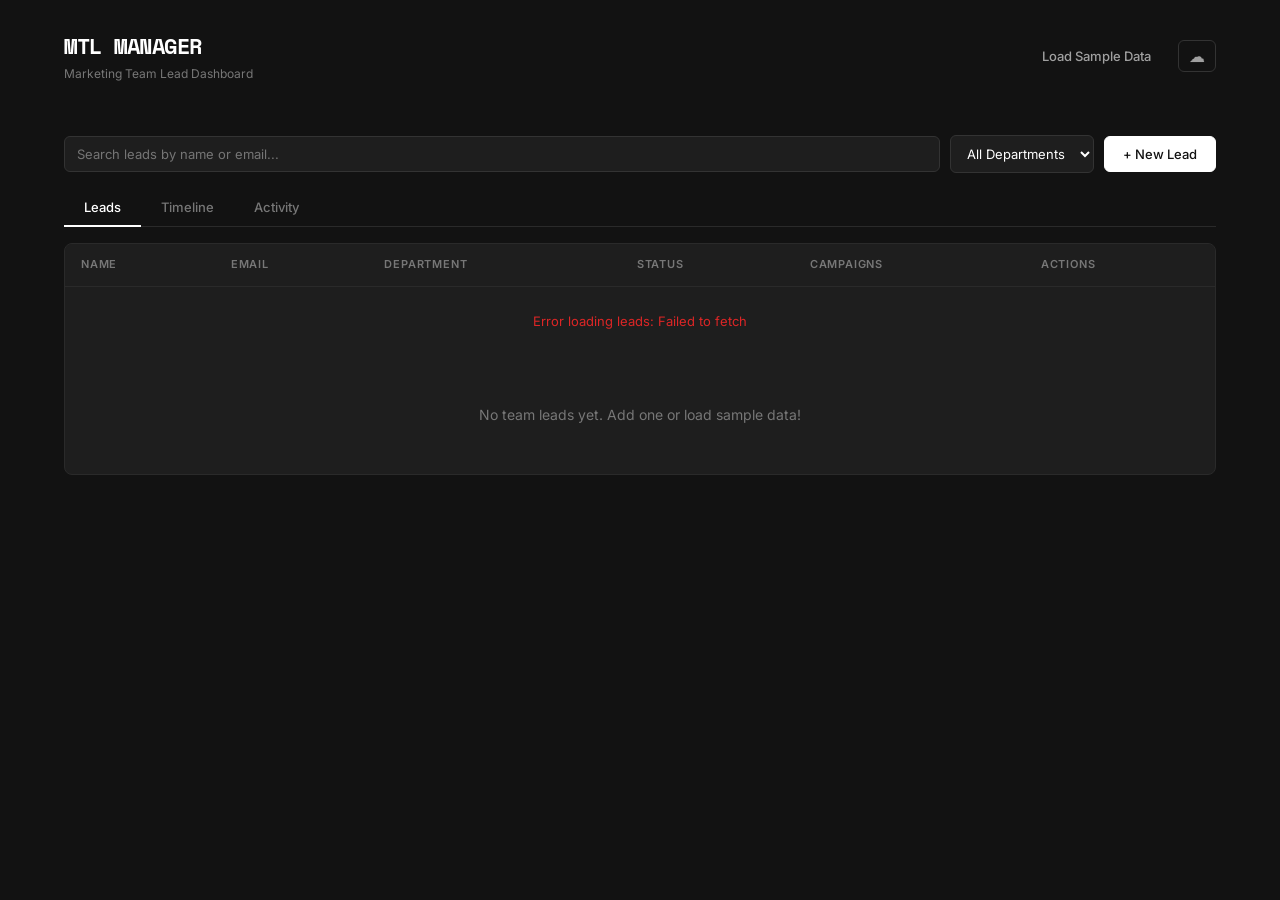
==== commit 6c06b6bc: "Add activity log + timeline view; fix expand bugs" ====
--- a/frontend/index.html
+++ b/frontend/index.html
@@ -41,21 +41,41 @@
             <button class="btn btn-primary" onclick="openAddLeadModal()">+ New Lead</button>
         </section>
 
-        <section class="leads-section">
-            <table id="leadsTable">
-                <thead>
-                    <tr>
-                        <th>Name</th>
-                        <th>Email</th>
-                        <th>Department</th>
-                        <th>Status</th>
-                        <th>Campaigns</th>
-                        <th>Actions</th>
-                    </tr>
-                </thead>
-                <tbody id="leadsBody"></tbody>
-            </table>
-            <p id="emptyState" class="empty-state">No team leads yet. Add one or load sample data!</p>
+        <div class="tabs">
+            <button class="tab tab-active" onclick="switchTab('leads')" id="tab-leads">Leads</button>
+            <button class="tab" onclick="switchTab('timeline')" id="tab-timeline">Timeline</button>
+            <button class="tab" onclick="switchTab('activity')" id="tab-activity">Activity</button>
+        </div>
+
+        <section id="view-leads" class="view view-active">
+            <section class="leads-section">
+                <table id="leadsTable">
+                    <thead>
+                        <tr>
+                            <th>Name</th>
+                            <th>Email</th>
+                            <th>Department</th>
+                            <th>Status</th>
+                            <th>Campaigns</th>
+                            <th>Actions</th>
+                        </tr>
+                    </thead>
+                    <tbody id="leadsBody"></tbody>
+                </table>
+                <p id="emptyState" class="empty-state">No team leads yet. Add one or load sample data!</p>
+            </section>
+        </section>
+
+        <section id="view-timeline" class="view">
+            <div class="timeline-container" id="timelineContainer">
+                <p class="empty-state">Loading timeline...</p>
+            </div>
+        </section>
+
+        <section id="view-activity" class="view">
+            <div class="activity-container" id="activityContainer">
+                <p class="empty-state">Loading activity log...</p>
+            </div>
         </section>
     </div>
 
--- a/frontend/style.css
+++ b/frontend/style.css
@@ -743,6 +743,307 @@
     font-size: 12px;
 }
 
+/* --- Tabs --- */
+.tabs {
+    display: flex;
+    gap: 0;
+    margin-bottom: 16px;
+    border-bottom: 1px solid var(--border-light);
+}
+
+.tab {
+    padding: 10px 20px;
+    background: none;
+    border: none;
+    border-bottom: 2px solid transparent;
+    font-family: 'Inter', sans-serif;
+    font-size: 13px;
+    font-weight: 500;
+    color: var(--text-muted);
+    cursor: pointer;
+    transition: all 0.15s;
+    margin-bottom: -1px;
+}
+
+.tab:hover {
+    color: var(--fg);
+}
+
+.tab-active {
+    color: var(--fg);
+    border-bottom-color: var(--fg);
+}
+
+.view {
+    display: none;
+}
+
+.view-active {
+    display: block;
+}
+
+/* --- Timeline --- */
+.timeline-container {
+    background: var(--surface);
+    border: 1px solid var(--border-light);
+    border-radius: var(--radius);
+    overflow-x: auto;
+    padding: 20px;
+}
+
+.timeline-header {
+    display: flex;
+    align-items: center;
+    gap: 16px;
+    margin-bottom: 16px;
+}
+
+.timeline-header h3 {
+    font-family: 'Space Mono', monospace;
+    font-size: 15px;
+    font-weight: 700;
+}
+
+.timeline-scroll {
+    min-width: 600px;
+    position: relative;
+}
+
+.timeline-months {
+    display: flex;
+    border-bottom: 1px solid var(--border-light);
+    margin-bottom: 4px;
+    position: sticky;
+    top: 0;
+    background: var(--surface);
+    z-index: 2;
+}
+
+.timeline-month {
+    flex: 1;
+    text-align: left;
+    padding: 6px 4px 6px 0;
+    font-size: 11px;
+    font-weight: 600;
+    color: var(--text-muted);
+    text-transform: uppercase;
+    letter-spacing: 0.5px;
+    border-left: 1px solid var(--border-light);
+}
+
+.timeline-rows {
+    position: relative;
+}
+
+.timeline-row {
+    display: flex;
+    align-items: center;
+    height: 36px;
+    position: relative;
+}
+
+.timeline-row-label {
+    width: 180px;
+    flex-shrink: 0;
+    font-size: 12px;
+    font-weight: 500;
+    padding-right: 12px;
+    overflow: hidden;
+    line-height: 1.4;
+}
+
+.timeline-row-label > div {
+    overflow: hidden;
+    text-overflow: ellipsis;
+    white-space: nowrap;
+}
+
+.timeline-track {
+    flex: 1;
+    height: 100%;
+    position: relative;
+    border-left: 1px solid var(--border-light);
+}
+
+.timeline-grid-line {
+    position: absolute;
+    top: 0;
+    bottom: 0;
+    width: 1px;
+    background: var(--border-light);
+    z-index: 0;
+}
+
+.timeline-bar {
+    position: absolute;
+    top: 8px;
+    height: 20px;
+    border-radius: 4px;
+    z-index: 1;
+    display: flex;
+    align-items: center;
+    padding: 0 8px;
+    font-size: 10px;
+    font-weight: 500;
+    color: #fff;
+    white-space: nowrap;
+    overflow: hidden;
+    text-overflow: ellipsis;
+    min-width: 12px;
+    cursor: default;
+    transition: opacity 0.15s;
+}
+
+.timeline-bar:hover {
+    opacity: 0.85;
+}
+
+.timeline-bar.planning { background: #f59e0b; }
+.timeline-bar.in-progress { background: #3b82f6; }
+.timeline-bar.review { background: #8b5cf6; }
+.timeline-bar.completed { background: #22c55e; }
+.timeline-bar.on-hold { background: #6b7280; }
+
+.timeline-today-marker {
+    position: absolute;
+    top: 0;
+    bottom: 0;
+    width: 2px;
+    background: var(--danger);
+    z-index: 3;
+    pointer-events: none;
+}
+
+.timeline-today-marker::before {
+    content: 'Today';
+    position: absolute;
+    top: -18px;
+    left: -16px;
+    font-size: 9px;
+    font-weight: 600;
+    color: var(--danger);
+    white-space: nowrap;
+}
+
+.timeline-today-marker::after {
+    content: '';
+    position: absolute;
+    top: -4px;
+    left: -4px;
+    width: 10px;
+    height: 10px;
+    background: var(--danger);
+    border-radius: 50%;
+}
+
+.timeline-empty {
+    text-align: center;
+    padding: 40px 20px;
+    color: var(--text-muted);
+    font-size: 14px;
+}
+
+/* --- Activity Log --- */
+.activity-container {
+    background: var(--surface);
+    border: 1px solid var(--border-light);
+    border-radius: var(--radius);
+    overflow: hidden;
+}
+
+.activity-header {
+    display: flex;
+    justify-content: space-between;
+    align-items: center;
+    padding: 16px 20px;
+    border-bottom: 1px solid var(--border-light);
+}
+
+.activity-header h3 {
+    font-family: 'Space Mono', monospace;
+    font-size: 15px;
+    font-weight: 700;
+}
+
+.activity-list {
+    padding: 0;
+}
+
+.activity-item {
+    display: flex;
+    align-items: flex-start;
+    gap: 12px;
+    padding: 12px 20px;
+    border-bottom: 1px solid var(--border-light);
+    font-size: 13px;
+}
+
+.activity-item:last-child {
+    border-bottom: none;
+}
+
+.activity-icon {
+    width: 28px;
+    height: 28px;
+    border-radius: 50%;
+    display: flex;
+    align-items: center;
+    justify-content: center;
+    font-size: 13px;
+    flex-shrink: 0;
+    margin-top: 1px;
+}
+
+.activity-icon.created { background: #dcfce7; color: #166534; }
+.activity-icon.updated { background: #dbeafe; color: #1e40af; }
+.activity-icon.deleted { background: #fee2e2; color: #991b1b; }
+
+html.dark-mode .activity-icon.created { background: rgba(22,101,52,0.3); color: #86efac; }
+html.dark-mode .activity-icon.updated { background: rgba(30,64,175,0.3); color: #93c5fd; }
+html.dark-mode .activity-icon.deleted { background: rgba(153,27,27,0.3); color: #fca5a5; }
+
+.activity-body {
+    flex: 1;
+    min-width: 0;
+}
+
+.activity-action {
+    font-weight: 500;
+}
+
+.activity-action.created { color: #16a34a; }
+.activity-action.updated { color: #2563eb; }
+.activity-action.deleted { color: #dc2626; }
+
+html.dark-mode .activity-action.created { color: #86efac; }
+html.dark-mode .activity-action.updated { color: #93c5fd; }
+html.dark-mode .activity-action.deleted { color: #fca5a5; }
+
+.activity-entity {
+    font-weight: 600;
+}
+
+.activity-details {
+    font-size: 11px;
+    color: var(--text-muted);
+    margin-top: 1px;
+}
+
+.activity-time {
+    font-size: 11px;
+    color: var(--text-muted);
+    white-space: nowrap;
+    flex-shrink: 0;
+    margin-top: 2px;
+}
+
+.activity-empty {
+    text-align: center;
+    padding: 40px 20px;
+    color: var(--text-muted);
+    font-size: 14px;
+}
+
 /* --- Scrollbar --- */
 ::-webkit-scrollbar {
     width: 6px;
